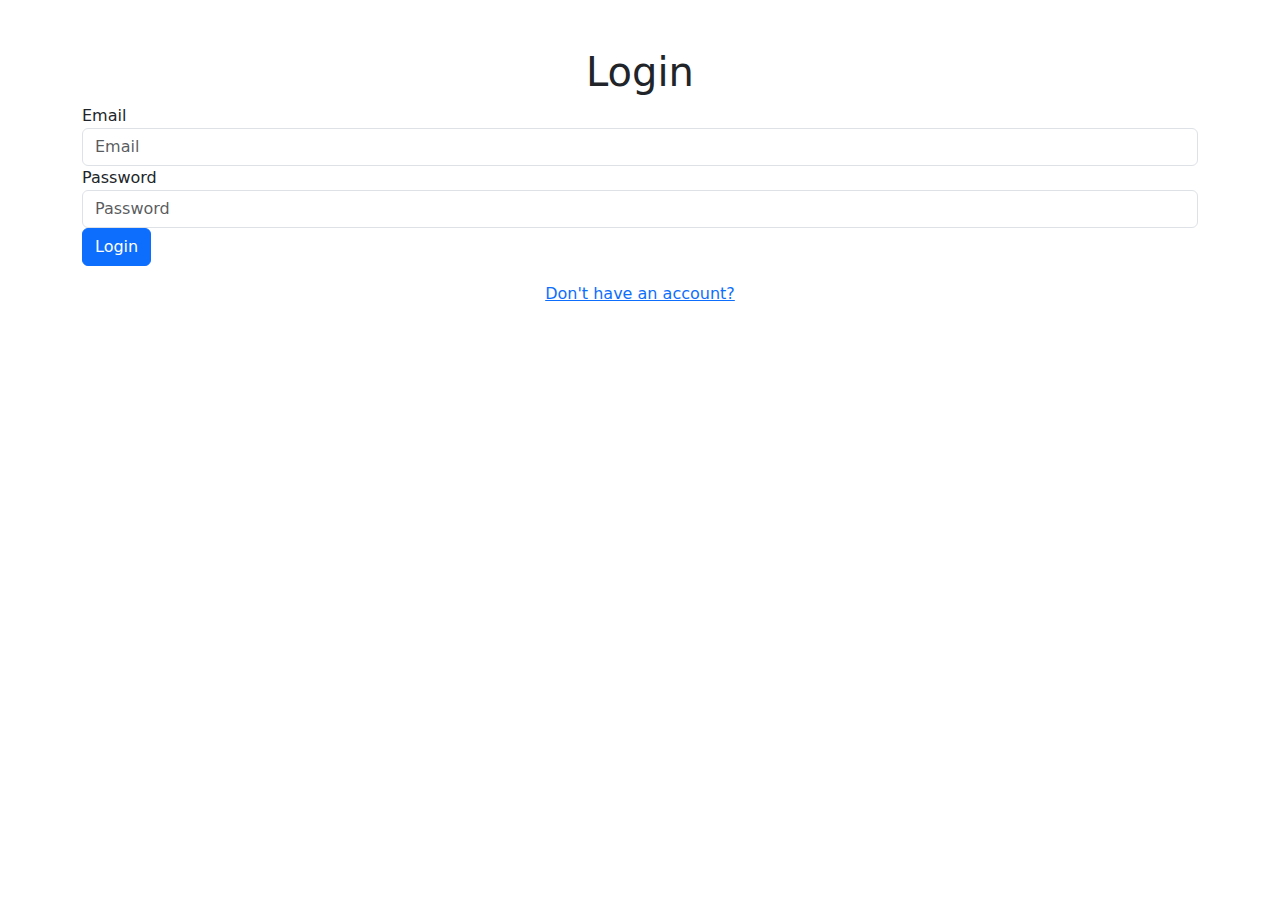
==== PROJE/login.html @ 6f39362e "bootstrap" ====
<!DOCTYPE html>
<html lang="en">
<head>
    <meta charset="UTF-8">
    <meta name="viewport" content="width=device-width, initial-scale=1.0">
    <title>Login Page</title>
  
    <link href="css/bootstrap.min.css" rel="stylesheet">
    <link rel="stylesheet" href="#">
</head>
<body>
 <div id="login-form" class="container mt-5">
    <form action="index.html" class="needs-validation" novalidate>
        <h1 class="text-center">Login</h1>
        <div class="form-group">
            <label for="email">Email</label>
            <input type="email" placeholder="Email" id="email" class="form-control" required>
            <div class="invalid-feedback">Please enter a valid email address.</div>
        </div>
        <div class="form-group">
            <label for="password">Password</label>
            <input type="password" placeholder="Password" id="password" class="form-control" required>
            <div class="invalid-feedback">Please enter your password.</div>
        </div>
        <button type="submit" class="btn btn-primary btn-block">Login</button>
        <div class="text-center mt-3">
            <a href="register.html">Don't have an account?</a>
        </div>
    </form>
 </div>

 <script src="js/bootstrap.bundle.min.js"></script>
 <script src="js/login.js"></script>
</body>
</html>
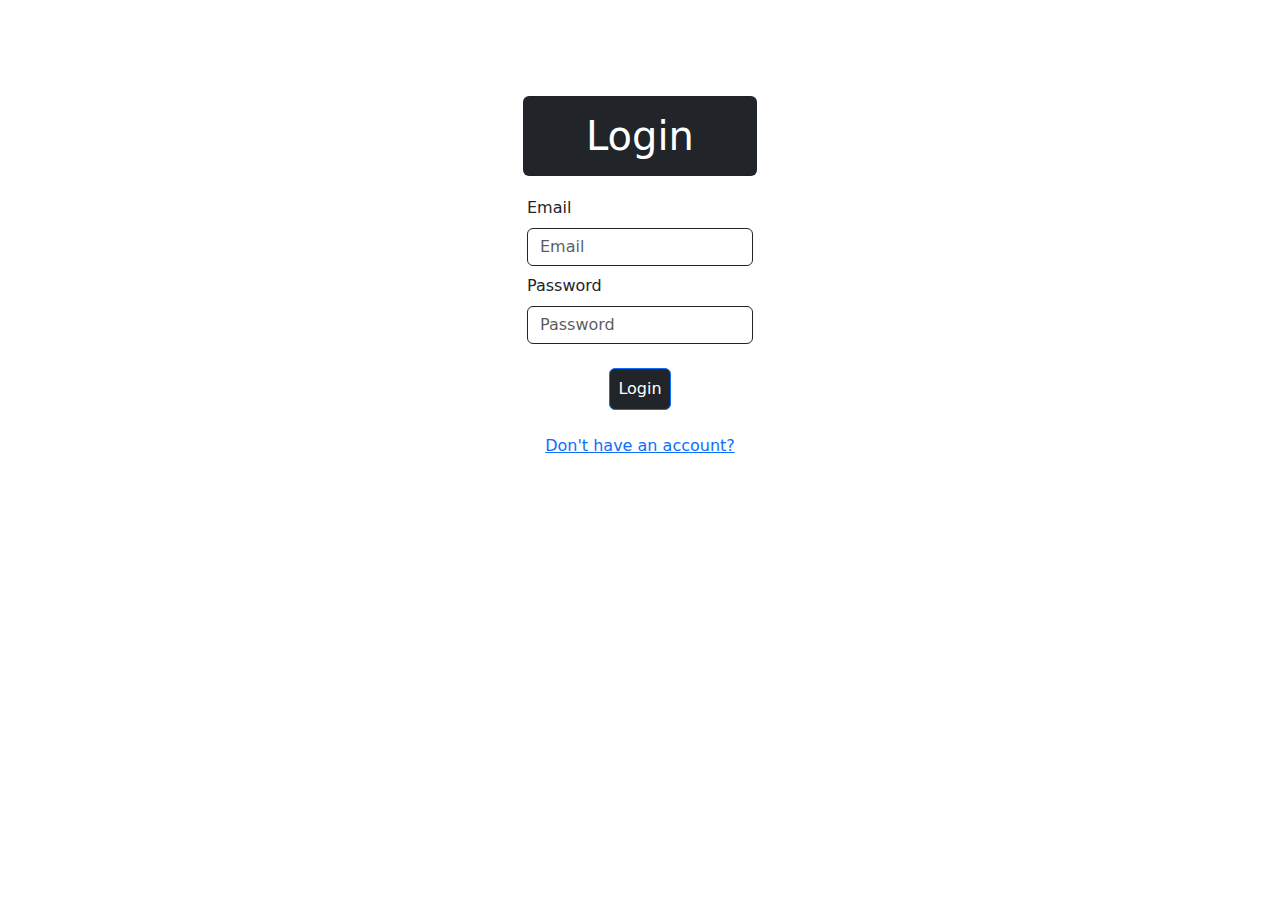
==== commit 59e314a1: "bootstrap" ====
--- a/PROJE/login.html
+++ b/PROJE/login.html
@@ -4,32 +4,32 @@
     <meta charset="UTF-8">
     <meta name="viewport" content="width=device-width, initial-scale=1.0">
     <title>Login Page</title>
-  
     <link href="css/bootstrap.min.css" rel="stylesheet">
-    <link rel="stylesheet" href="#">
 </head>
 <body>
- <div id="login-form" class="container mt-5">
-    <form action="index.html" class="needs-validation" novalidate>
-        <h1 class="text-center">Login</h1>
-        <div class="form-group">
-            <label for="email">Email</label>
-            <input type="email" placeholder="Email" id="email" class="form-control" required>
-            <div class="invalid-feedback">Please enter a valid email address.</div>
+    <div class="container mt-5">
+        <div id="login-form" class="d-flex justify-content-center">
+            <form class="needs-validation" novalidate>
+                <h1 class="text-center rounded p-1 mt-5 p-3 mb-2 bg-dark text-white">Login</h1>
+                <div class="form-group p-1 mt-3">
+                    <label for="email">Email</label>
+                    <input type="email" placeholder="Email" id="email" class="form-control mt-2 border border-dark" required>
+                    <div class="invalid-feedback text-center mt-1">Please enter a valid email address.</div>
+                </div>
+                <div class="form-group p-1">
+                    <label for="password">Password</label>
+                    <input type="password" placeholder="Password" id="password" class="form-control mt-2 border border-dark" required>
+                    <div class="invalid-feedback text-center mt-1">Please enter your password.</div>
+                </div>
+                <div class="form-group text-center p-1">
+                    <button type="submit" class="btn btn-primary btn-block mt-3 p-2 mb-2 bg-dark text-white">Login</button>
+                    <div class="text-center p-3">
+                        <a href="register.html">Don't have an account?</a>
+                    </div>
+                </div>
+            </form>
         </div>
-        <div class="form-group">
-            <label for="password">Password</label>
-            <input type="password" placeholder="Password" id="password" class="form-control" required>
-            <div class="invalid-feedback">Please enter your password.</div>
-        </div>
-        <button type="submit" class="btn btn-primary btn-block">Login</button>
-        <div class="text-center mt-3">
-            <a href="register.html">Don't have an account?</a>
-        </div>
-    </form>
- </div>
-
- <script src="js/bootstrap.bundle.min.js"></script>
- <script src="js/login.js"></script>
+    </div>
+    <script src="js/login.js"></script>
 </body>
 </html>
